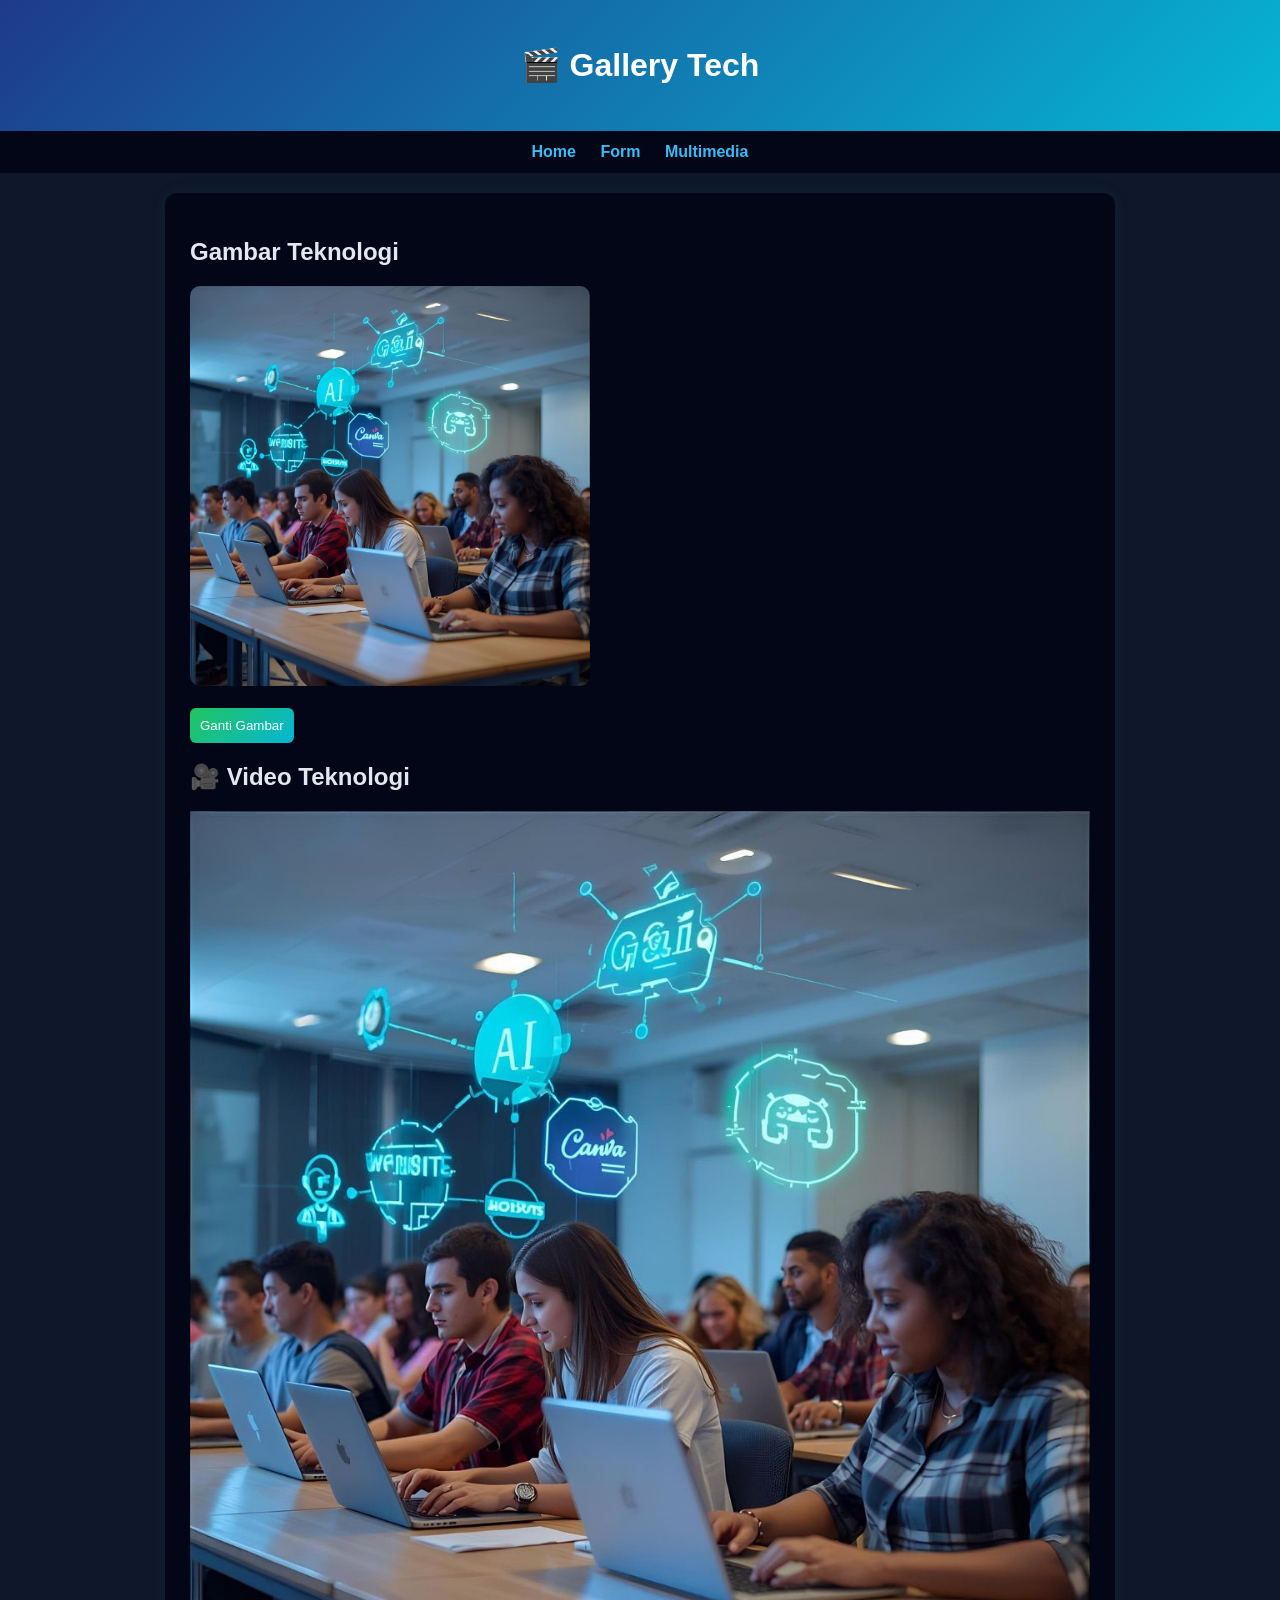
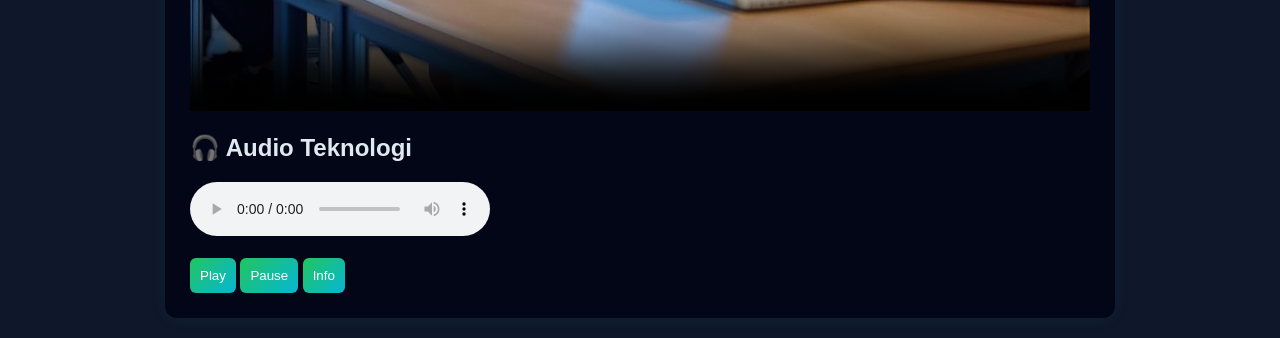
==== gallery.html @ 814f0b65 "update indexs" ====
<!DOCTYPE html>
<html>
<head>
    <title>Multimedia</title>
    <link rel="stylesheet" href="style.css">
</head>
<body>

<header>
    <h1>🎬 Gallery Tech</h1>
</header>

<nav>
    <a href="index.html">Home</a>
    <a href="form.html">Form</a>
    <a href="gallery.html">Multimedia</a>
</nav>

<div class="container">

    <h2> Gambar Teknologi</h2>
    <img id="gambar" src="tech.jpg" width="400">
    <br><br>
    <button onclick="gantiGambar()">Ganti Gambar</button>

    <h2>🎥 Video Teknologi</h2>
    <video width="100%" controls poster="tech.jpg">
        <source src="tech.mp4" type="video/mp4">
    </video>

    <h2>🎧 Audio Teknologi</h2>
    <audio id="audio" controls>
        <source src="tech.mp3" type="audio/mpeg">
    </audio>
    <br><br>
    <button onclick="playAudio()">Play</button>
    <button onclick="pauseAudio()">Pause</button>
    <button onclick="infoMedia()">Info</button>

</div>

<script src="script.js"></script>
</body>
</html>
---- style.css ----
body {
    font-family: 'Segoe UI', sans-serif;
    margin: 0;
    background: #0f172a;
    color: #e2e8f0;
}

/* HEADER */
header {
    background: linear-gradient(135deg, #1e3a8a, #06b6d4);
    padding: 25px;
    text-align: center;
    color: white;
}

/* NAV */
nav {
    background: #020617;
    padding: 12px;
    text-align: center;
}

nav a {
    color: #38bdf8;
    margin: 10px;
    text-decoration: none;
    font-weight: bold;
}

nav a:hover {
    color: #22c55e;
}

/* CONTAINER */
.container {
    background: #020617;
    margin: 20px auto;
    padding: 25px;
    border-radius: 12px;
    max-width: 900px;
    box-shadow: 0 0 20px rgba(0,255,255,0.05);
}

/* TABLE */
table {
    width: 100%;
    border-collapse: collapse;
}

th, td {
    padding: 12px;
    text-align: center;
    border-bottom: 1px solid #1e293b;
}

/* FORM */
input, select {
    width: 100%;
    padding: 10px;
    margin: 10px 0;
    border-radius: 6px;
    border: none;
    background: #1e293b;
    color: white;
}

/* BUTTON */
button {
    padding: 10px;
    background: linear-gradient(135deg, #22c55e, #06b6d4);
    border: none;
    color: white;
    cursor: pointer;
    border-radius: 6px;
}

button:hover {
    transform: scale(1.05);
}

/* IMAGE */
img {
    border-radius: 10px;
}
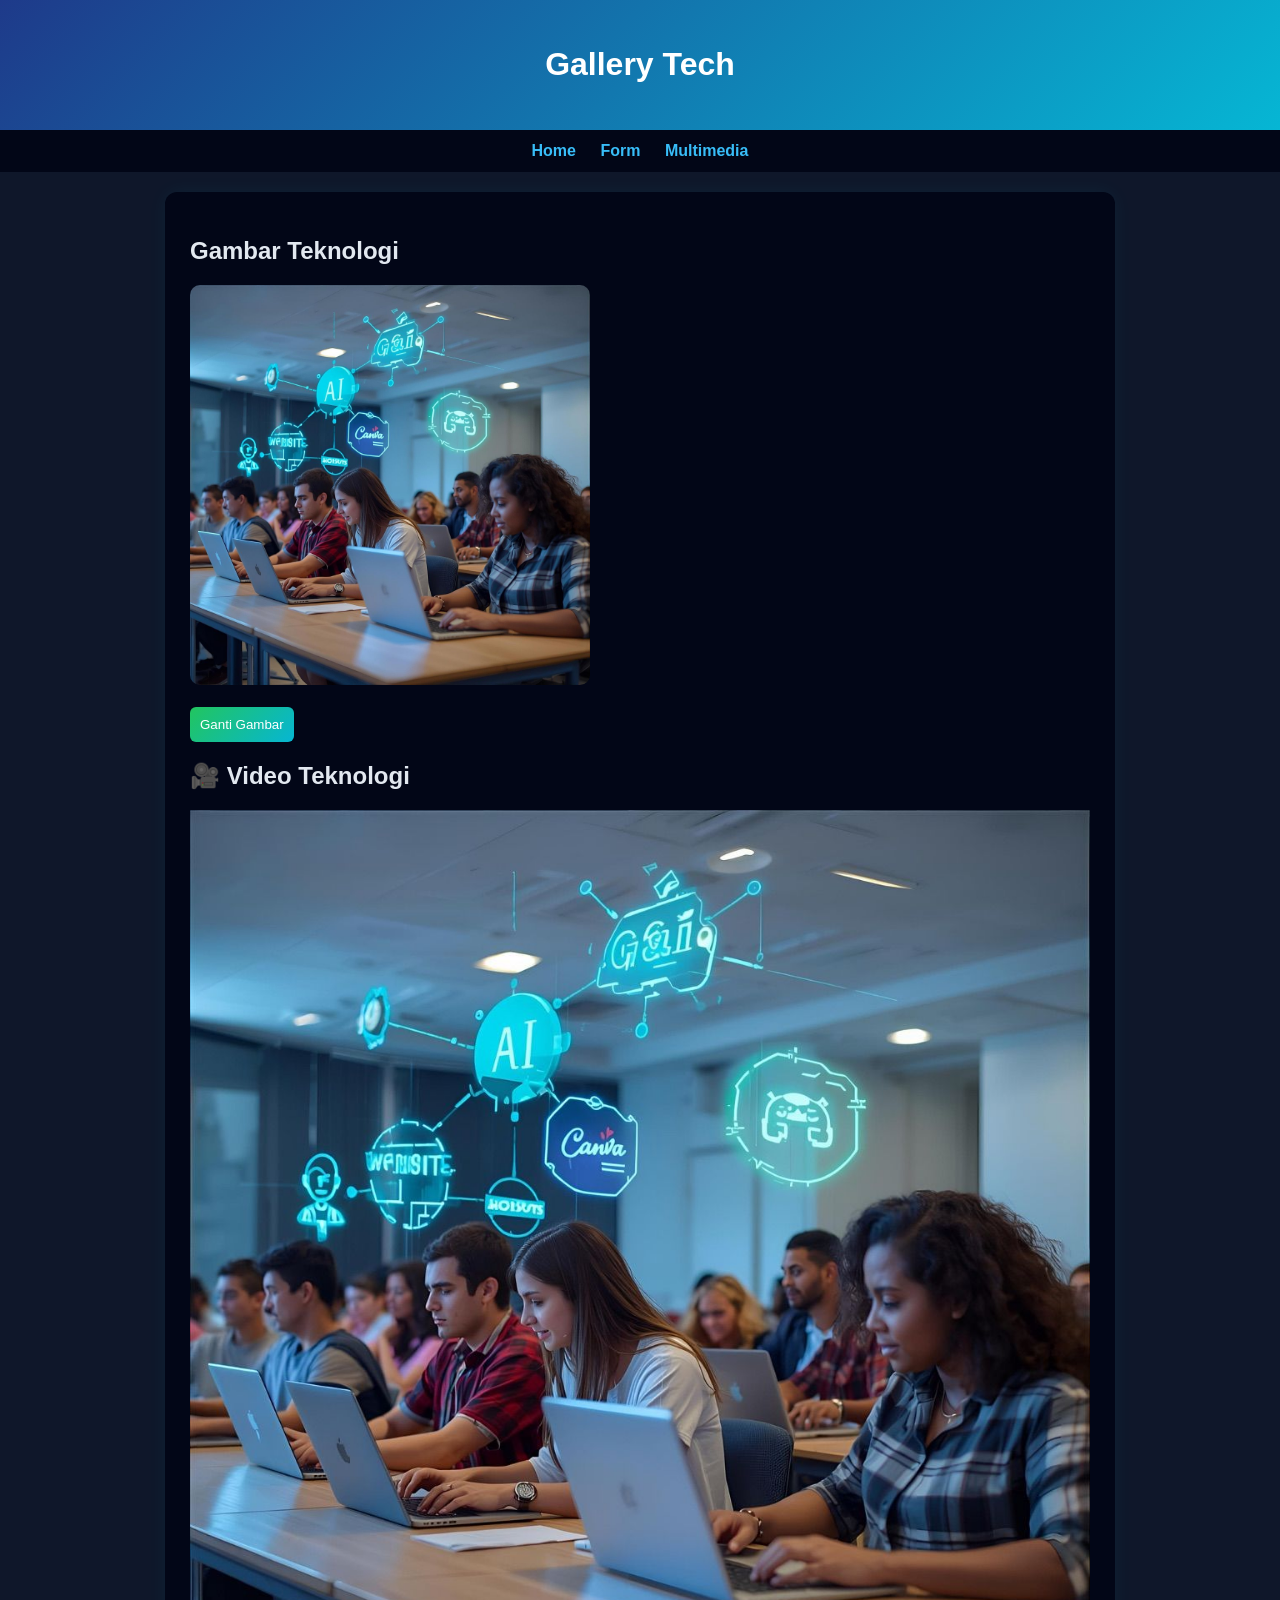
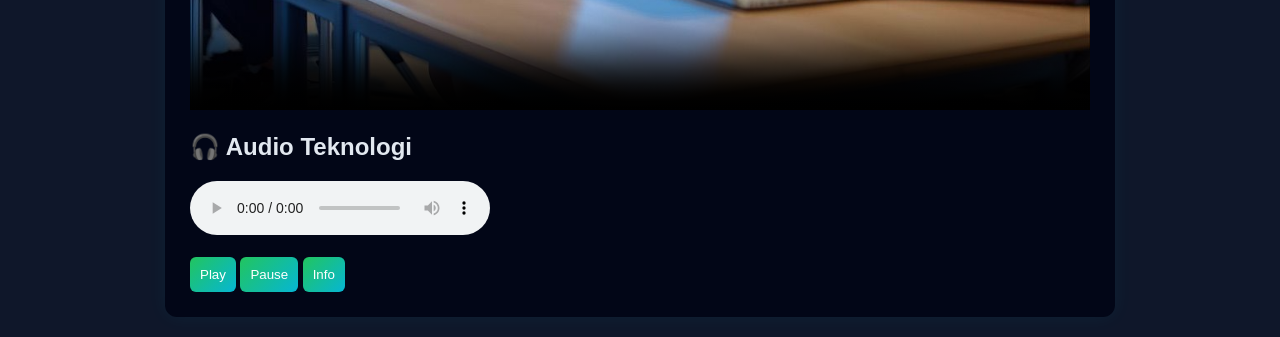
==== commit bd673d5e: "update keseluruhan" ====
--- a/gallery.html
+++ b/gallery.html
@@ -7,7 +7,7 @@
 <body>
 
 <header>
-    <h1>🎬 Gallery Tech</h1>
+    <h1> Gallery Tech</h1>
 </header>
 
 <nav>
